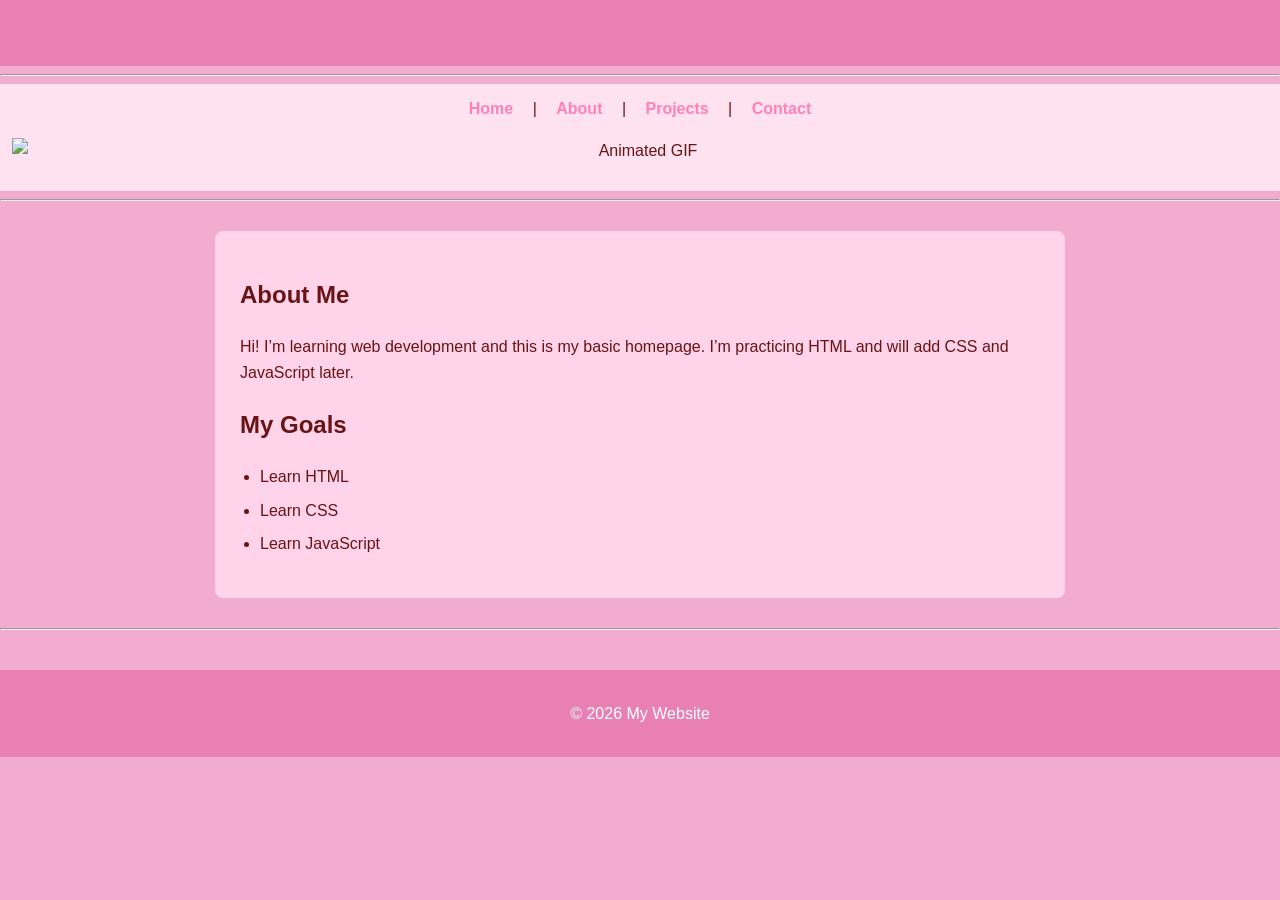
==== index.html @ 7e3ed9d5 "Initial commit" ====
<!DOCTYPE html>
<html lang="en">
<head>
    <meta charset="UTF-8">
    <title>My Homepage</title>
    <link rel="stylesheet" href="index.css">

</head>
<body>

    <!-- Header -->
    <header>
            <!--
            <p>Designing with Style that Speaks from the Soul.</p> -->
        <div style="text-align:center;">
    <div class="marquee"><p>Showcasing Senorena — Welcome to my site!</p></div>
    </div>
    </header>

    <hr>

    <!-- Navigation -->
    <nav>
        <a href="#">Home</a> |
        <a href="#">About</a> |
        <a href="#">Projects</a> |
        <a href="#">Contact</a>
        <img src="assets/welcome.gif" alt="Animated GIF" style="max-width:100%;height:auto;display:block;margin:1rem 0;">
    </nav>

    <hr>

    <!-- Main Content -->
    <main>
        <h2>About Me</h2>
        <p>
            Hi! I’m learning web development and this is my basic homepage.
            I’m practicing HTML and will add CSS and JavaScript later.
        </p>

        <h2>My Goals</h2>
        <ul>
            <li>Learn HTML</li>
            <li>Learn CSS</li>
            <li>Learn JavaScript</li>
        </ul>
    </main>

    <hr>

    <!-- Footer -->
    <footer>
        <p>&copy; 2026 My Website</p>
    </footer>

</body>
</html>
---- index.css ----
/* Reset some default browser styles */
body {
    margin: 0;
    font-family: Arial, Helvetica, sans-serif;
    background-color: #f1accf;
    color: #681414;
    line-height: 1.6;
}

/* Header */
header {
    background-color: #e880b4;
    color: white;
    padding: 3px 12px;
    font-size: 50px;
    text-align: center;
    line-height: 1.2;
    min-height: 36px;
    .marquee {
  overflow: hidden;
  background: #e880b4;
  color: white;
  white-space: nowrap;
}
}
.marquee p {
  display: inline-block;
  padding-left: 100%;
  animation: marquee 12s linear infinite;
  margin: 0;
}

@keyframes marquee {
  from { transform: translateX(0); }
  to   { transform: translateX(-100%); }
}


/* Navigation bar */
nav {
    background-color: #ffe2f0;
    padding: 12px;
    text-align: center;
}

nav a {
    color: #ff81b8;
    text-decoration: none;
    margin: 0 15px;
    font-weight: bold;
}

nav a:hover {
    color: #db1313;
}

/* Main content */
main {
    max-width: 800px;
    margin: 30px auto;
    background: #ffd3e9;
    padding: 25px;
    border-radius: 8px;
}

/* Headings */
h2 {
    color: #681414;
    margin-top: 20px;
}

/* Lists */
ul {
    padding-left: 20px;
}

li {
    margin-bottom: 8px;
}

/* Footer */
footer {
    text-align: center;
    padding: 15px;
    background-color: #e880b4;
    color: white;
    margin-top: 40px;
}
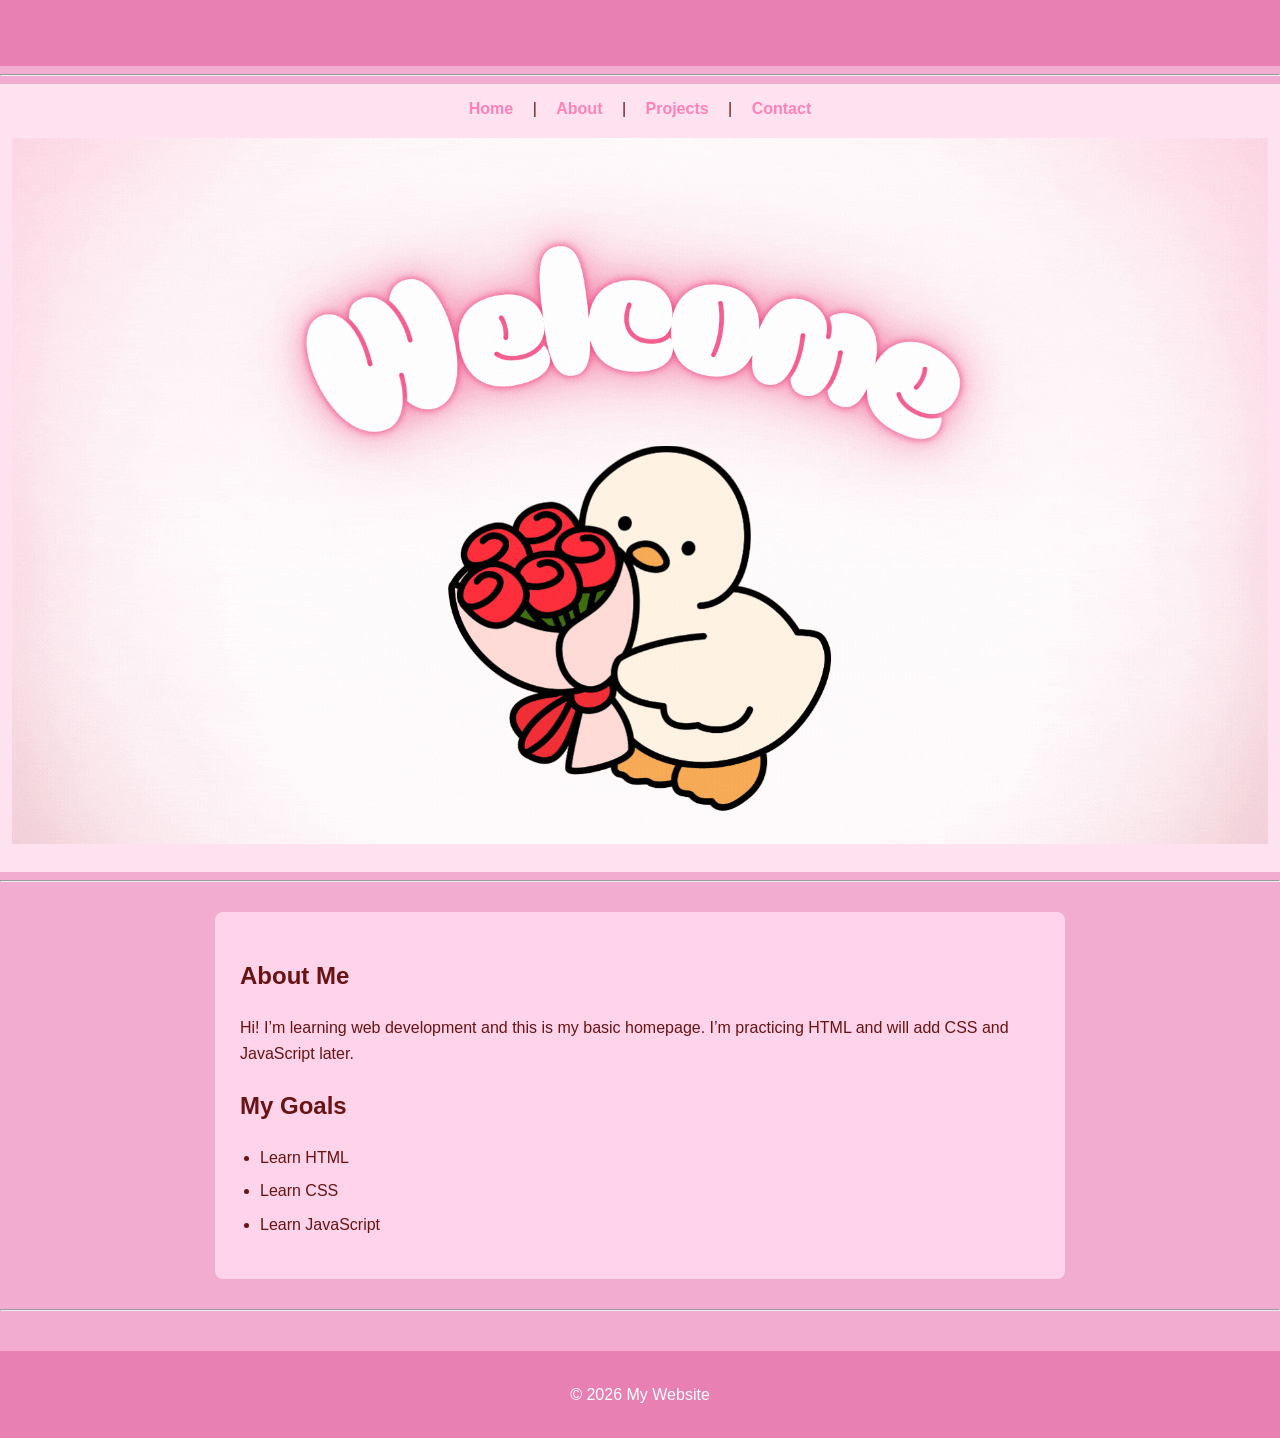
==== commit d3fa016c: "what you changed" ====
--- a/index.html
+++ b/index.html
@@ -25,7 +25,7 @@
         <a href="#">About</a> |
         <a href="#">Projects</a> |
         <a href="#">Contact</a>
-        <img src="assets/welcome.gif" alt="Animated GIF" style="max-width:100%;height:auto;display:block;margin:1rem 0;">
+        <img src="assets/Welcome.gif" alt="Animated GIF" style="max-width:100%;height:auto;display:block;margin:1rem 0;">
     </nav>
 
     <hr>
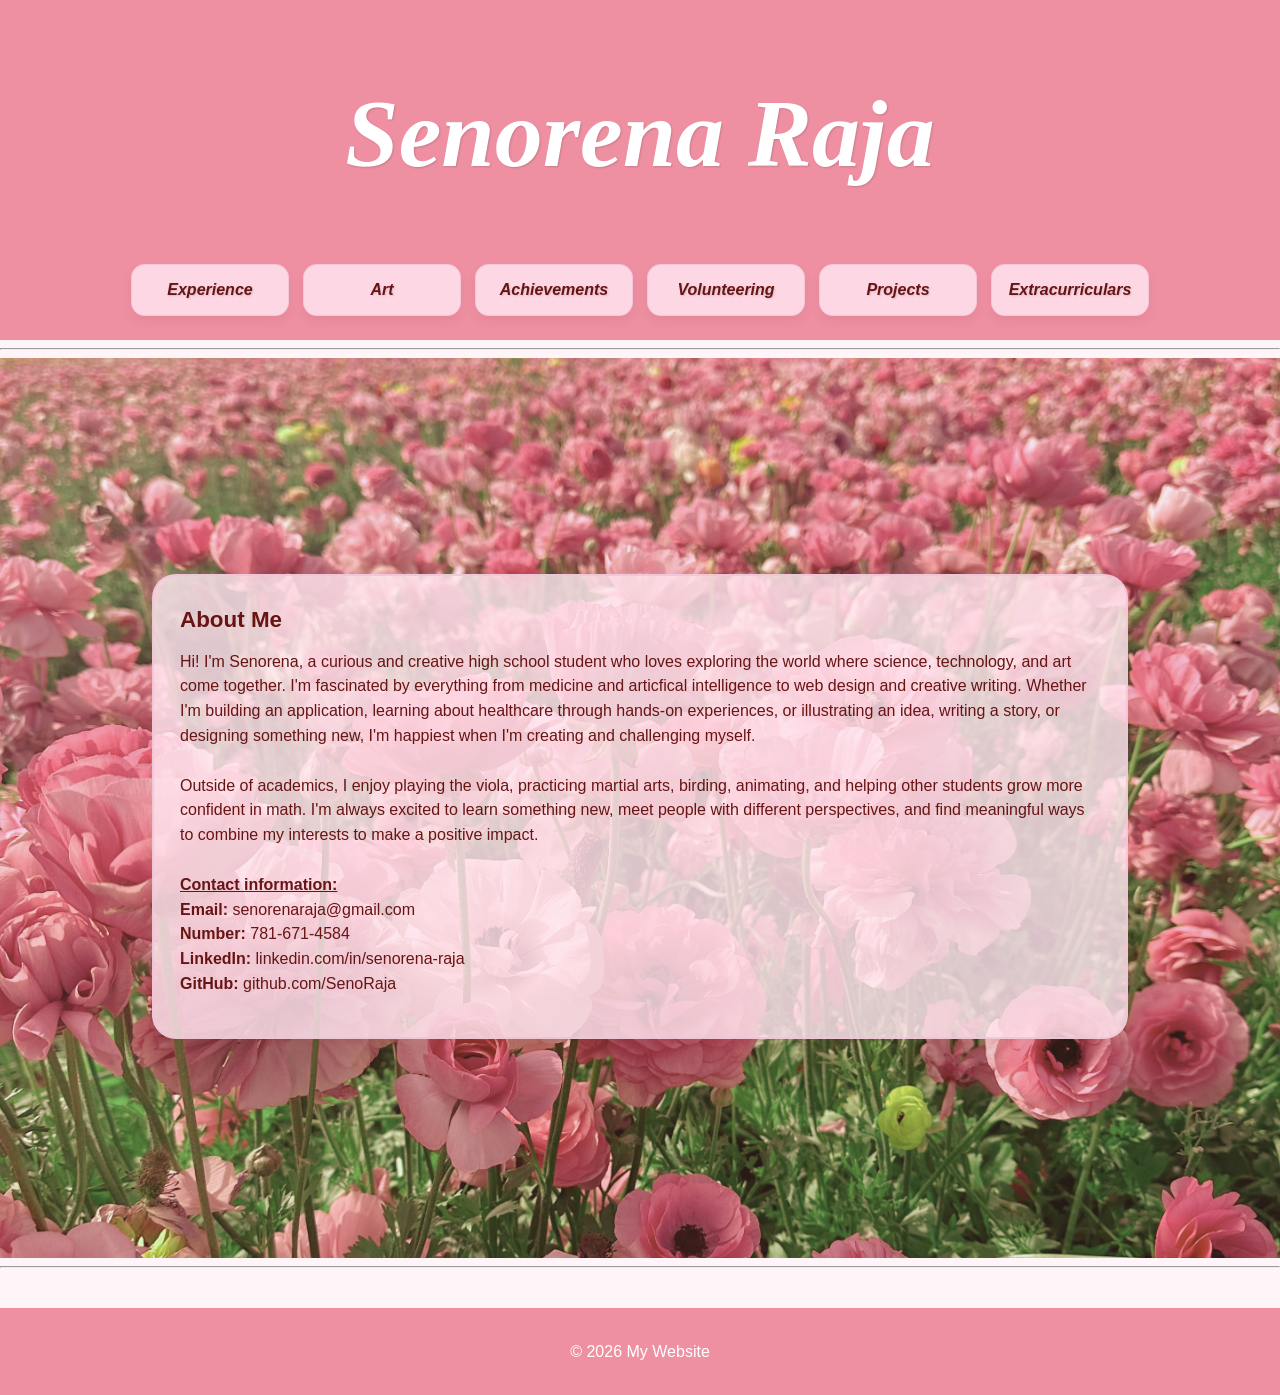
==== commit aee57cb2: "Update portfolio: add 3D art section and karate narrative under first image" ====
--- a/index.html
+++ b/index.html
@@ -1,8 +1,8 @@
-<!DOCTYPE html>
+﻿<!DOCTYPE html>
 <html lang="en">
 <head>
     <meta charset="UTF-8">
-    <title>My Homepage</title>
+    <title>Senorena Raja</title>
     <link rel="stylesheet" href="index.css">
 
 </head>
@@ -10,41 +10,55 @@
 
     <!-- Header -->
     <header>
-            <!--
-            <p>Designing with Style that Speaks from the Soul.</p> -->
-        <div style="text-align:center;">
-    <div class="marquee"><p>Showcasing Senorena — Welcome to my site!</p></div>
-    </div>
+        <h1>Senorena Raja</h1>
+        <nav class="page-nav">
+            <div class="link-cards">
+                <a class="card-link" href="experience.html">Experience</a>
+                <a class="card-link" href="art.html">Art</a>
+                <a class="card-link" href="achievements.html">Achievements</a>
+                <a class="card-link" href="volunteering.html">Volunteering</a>
+                <a class="card-link" href="projects.html">Projects</a>
+                <a class="card-link" href="extracurriculars.html">Extracurriculars</a>
+            </div>
+        </nav>
     </header>
 
     <hr>
 
-    <!-- Navigation -->
-    <nav>
-        <a href="#">Home</a> |
-        <a href="#">About</a> |
-        <a href="#">Projects</a> |
-        <a href="#">Contact</a>
-        <img src="assets/Welcome.gif" alt="Animated GIF" style="max-width:100%;height:auto;display:block;margin:1rem 0;">
-    </nav>
-
-    <hr>
-
-    <!-- Main Content -->
-    <main>
-        <h2>About Me</h2>
-        <p>
-            Hi! I’m learning web development and this is my basic homepage.
-            I’m practicing HTML and will add CSS and JavaScript later.
-        </p>
-
-        <h2>My Goals</h2>
-        <ul>
-            <li>Learn HTML</li>
-            <li>Learn CSS</li>
-            <li>Learn JavaScript</li>
-        </ul>
-    </main>
+    <div class="gif-container">
+        <img src="assets/mainImage.jpg" alt="Animated GIF" style="width:100%;height:auto;display:block;">
+        <div class="about-box">
+                <h3>About Me</h3>
+                <p>
+                    Hi! I'm Senorena, a curious and creative high school student
+            who loves exploring the world where science, technology, and art
+            come together. I'm fascinated by everything from medicine and 
+             articfical intelligence to web design and creative writing. 
+            Whether I'm building an application, learning about healthcare
+            through hands-on experiences, or illustrating an idea, writing 
+            a story, or designing something new, I'm happiest when I'm 
+            creating and challenging myself.
+        </br>
+        </br>
+            Outside of academics, I enjoy playing the viola, practicing
+            martial arts, birding, animating, and helping other students grow
+            more confident in math. I'm always excited to learn something new,
+            meet people with different perspectives, and find meaningful ways
+            to combine my interests to make a positive impact.
+        </br>
+        </br>
+            <strong><u>Contact information:</u></strong>
+    </br>
+            <strong>Email:</strong> senorenaraja@gmail.com
+            </br>
+            <strong>Number:</strong> 781-671-4584
+            </br>
+            <strong>LinkedIn:</strong> linkedin.com/in/senorena-raja
+            </br>
+            <strong>GitHub:</strong> github.com/SenoRaja
+                </p>
+            </div>
+        </div>
 
     <hr>
 
@@ -54,4 +68,4 @@
     </footer>
 
 </body>
-</html>
+
--- a/index.css
+++ b/index.css
@@ -1,88 +1,133 @@
-/* Reset some default browser styles */
+﻿/* Reset some default browser styles */
 body {
     margin: 0;
     font-family: Arial, Helvetica, sans-serif;
-    background-color: #f1accf;
+    background-color: #fff5f8;
     color: #681414;
     line-height: 1.6;
 }
 
 /* Header */
 header {
-    background-color: #e880b4;
+    background-color: #ee90a2;
     color: white;
-    padding: 3px 12px;
-    font-size: 50px;
+    padding: 12px 12px;
+    font-family: "Lucida Handwriting", "Brush Script MT", cursive;
+    font-size: 48px;
+    font-weight: 400;
+    font-style: italic;
     text-align: center;
     line-height: 1.2;
-    min-height: 36px;
-    .marquee {
-  overflow: hidden;
-  background: #e880b4;
-  color: white;
-  white-space: nowrap;
+    min-height: 50px;
+    text-shadow: 1px 1px 2px rgba(0, 0, 0, 0.15);
 }
-}
-.marquee p {
-  display: inline-block;
-  padding-left: 100%;
-  animation: marquee 12s linear infinite;
-  margin: 0;
-}
-
-@keyframes marquee {
-  from { transform: translateX(0); }
-  to   { transform: translateX(-100%); }
-}
-
 
 /* Navigation bar */
 nav {
-    background-color: #ffe2f0;
-    padding: 12px;
+    background-color: transparent;
+    padding: 0;
     text-align: center;
+    display: flex;
+    flex-direction: column;
+    gap: 0;
+    position: relative;
 }
 
-nav a {
-    color: #ff81b8;
-    text-decoration: none;
-    margin: 0 15px;
-    font-weight: bold;
+.gif-container {
+    position: relative;
+    display: block;
+    width: 100vw;
+    height: 100vh;
+    margin: 0;
+    overflow: visible;
 }
 
-nav a:hover {
-    color: #db1313;
+.gif-container img {
+    width: 100% !important;
+    height: 100% !important;
+    object-fit: cover;
 }
 
-/* Main content */
-main {
-    max-width: 800px;
-    margin: 30px auto;
-    background: #ffd3e9;
-    padding: 25px;
-    border-radius: 8px;
+.page-nav {
+    padding: 8px 0 12px;
 }
 
-/* Headings */
-h2 {
-    color: #681414;
-    margin-top: 20px;
+.link-cards {
+    display: flex;
+    flex-wrap: wrap;
+    justify-content: center;
+    align-items: center;
+    gap: 14px;
+    max-width: 1200px;
+    width: calc(100% - 32px);
+    margin: 0 auto;
+    padding: 0 16px;
 }
 
-/* Lists */
-ul {
-    padding-left: 20px;
+.about-box {
+    position: absolute;
+    top: 24%;
+    left: 50%;
+    transform: translate(-50%, -0%);
+    width: min(920px, calc(100% - 40px));
+    padding: 26px;
+    background: rgba(255, 230, 240, 0.82);
+    border: 2px solid rgba(240, 198, 216, 0.9);
+    border-radius: 24px;
+    color: #681414;
+    box-shadow: 0 22px 42px rgba(104,20,20,0.08);
+    z-index: 9;
 }
 
-li {
-    margin-bottom: 8px;
+.about-box h3 {
+    margin-top: 0;
+    margin-bottom: 12px;
+    color: #681414;
+    font-size: 1.4rem;
+}
+
+.about-box p {
+    margin: 0 0 14px;
+    line-height: 1.55;
+}
+
+.card-link {
+    display: inline-flex;
+    align-items: center;
+    justify-content: center;
+    width: 158px;
+    height: 52px;
+    flex: 0 0 158px;
+    white-space: nowrap;
+    background: rgba(255, 230, 240, 0.85);
+    border: 1px solid rgba(240, 198, 216, 0.9);
+    border-radius: 14px;
+    padding: 0 14px;
+    color: #681414;
+    font-family: Arial, Helvetica, sans-serif;
+    font-size: 1rem;
+    font-weight: 700;
+    line-height: 1.1;
+    text-align: center;
+    text-decoration: none;
+    box-sizing: border-box;
+    box-shadow: 0 6px 12px rgba(104,20,20,0.06);
+    transition: transform 0.22s cubic-bezier(.2,.9,.3,1), box-shadow 0.22s ease, border-color 0.22s ease;
+    cursor: pointer;
+}
+
+.card-link:hover {
+    transform: translateY(-8px) scale(1.02);
+    box-shadow: 0 18px 34px rgba(104,20,20,0.12);
+    border-color: rgba(197,131,154,0.9);
 }
 
 /* Footer */
 footer {
     text-align: center;
     padding: 15px;
-    background-color: #e880b4;
+    background-color: #ee90a2;
     color: white;
     margin-top: 40px;
 }
+
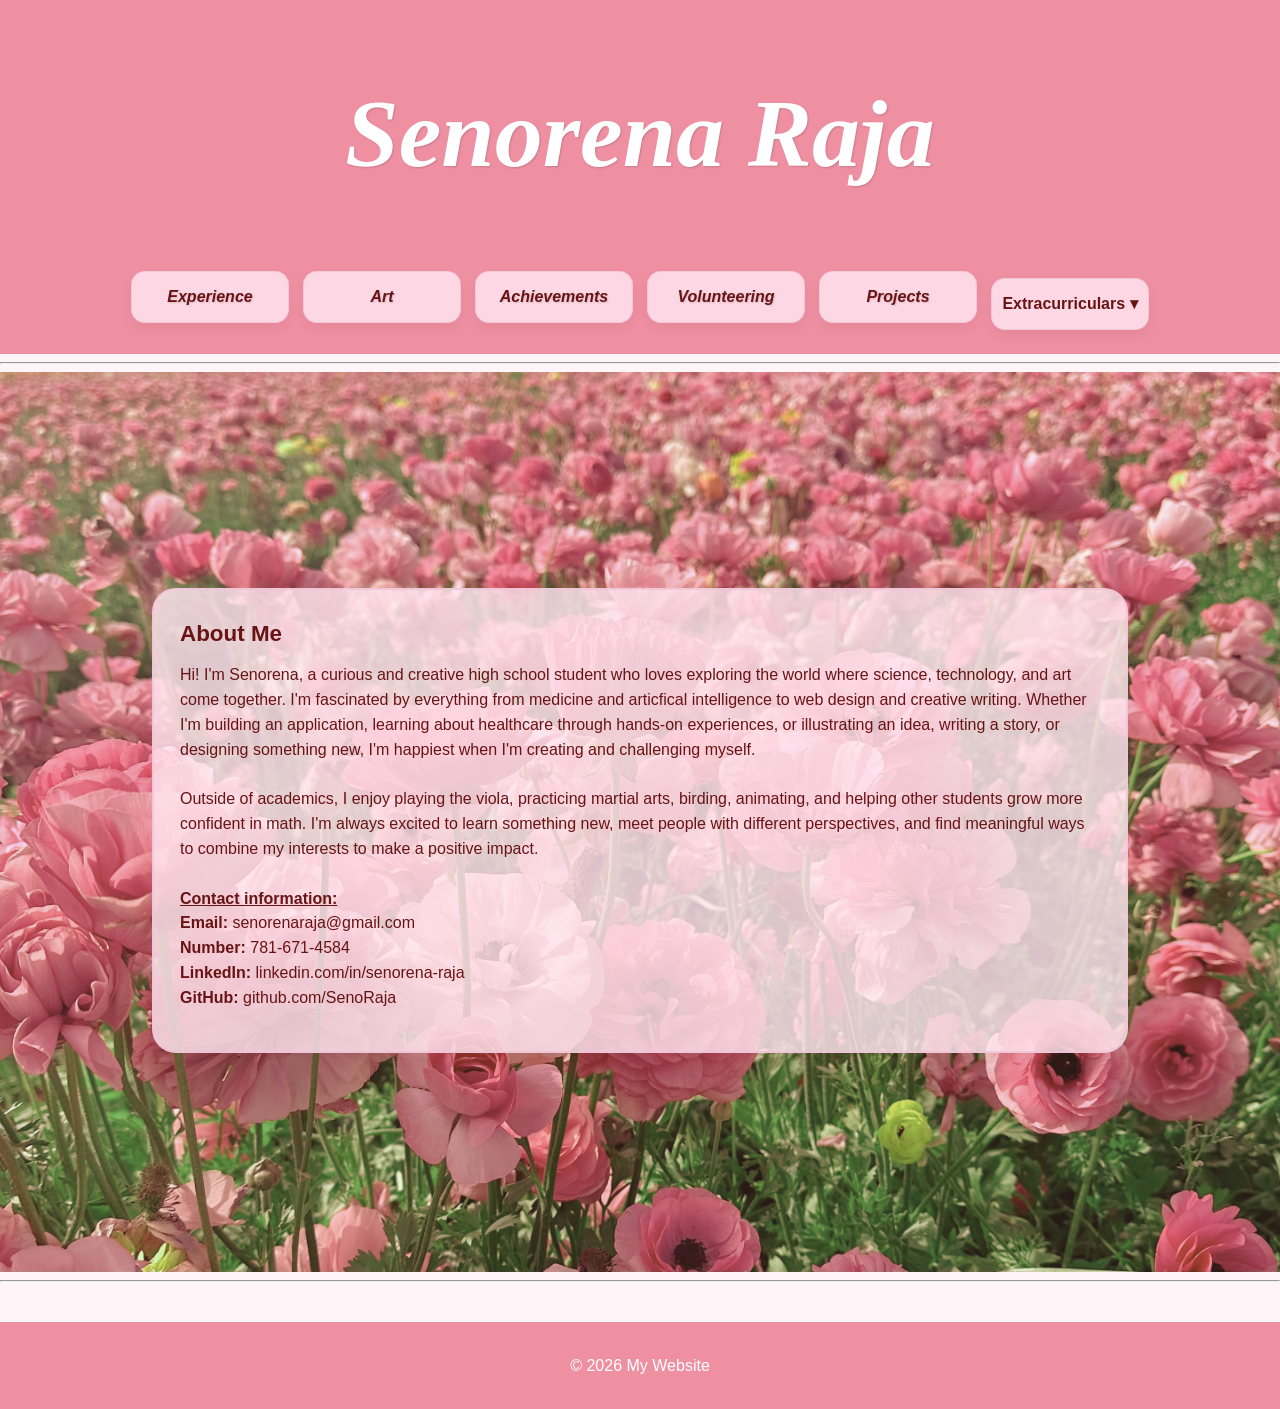
==== commit 92c3ab58: "Update site: navigation dropdown, new pages, images, and content" ====
--- a/index.html
+++ b/index.html
@@ -18,7 +18,13 @@
                 <a class="card-link" href="achievements.html">Achievements</a>
                 <a class="card-link" href="volunteering.html">Volunteering</a>
                 <a class="card-link" href="projects.html">Projects</a>
-                <a class="card-link" href="extracurriculars.html">Extracurriculars</a>
+                <div class="dropdown">
+                    <button class="card-link dropdown-toggle" type="button">Extracurriculars ▾</button>
+                    <div class="dropdown-content">
+                        <a href="extracurriculars.html">Karate</a>
+                        <a href="orchestra.html">Orchestra</a>
+                    </div>
+                </div>
             </div>
         </nav>
     </header>
@@ -69,3 +75,5 @@
 
 </body>
 
+<script src="nav-fix.js"></script>
+
--- a/index.css
+++ b/index.css
@@ -131,3 +131,47 @@
     margin-top: 40px;
 }
 
+/* Dropdown for multi-item nav entries */
+.dropdown {
+    position: relative;
+    display: inline-block;
+}
+.dropdown .dropdown-content {
+    display: none;
+    position: absolute;
+    top: calc(100% + 8px);
+    left: 50%;
+    transform: translateX(-50%);
+    background: rgba(255, 255, 255, 0.98);
+    min-width: 140px;
+    border: 1px solid rgba(240,198,216,0.9);
+    border-radius: 12px;
+    box-shadow: 0 14px 28px rgba(104,20,20,0.08);
+    padding: 6px;
+    z-index: 20;
+}
+.dropdown .dropdown-content a {
+    display: block;
+    padding: 8px 10px;
+    color: #681414;
+    text-decoration: none;
+    font-weight: 600;
+    border-radius: 8px;
+    font-family: Arial, Helvetica, sans-serif;
+    font-size: 0.92rem;
+}
+.dropdown .dropdown-content a:hover {
+    background: rgba(238,144,162,0.08);
+}
+.dropdown:hover .dropdown-content,
+.dropdown:focus-within .dropdown-content {
+    display: block;
+}
+/* Make the dropdown toggle use a basic font and slightly smaller size */
+.dropdown .card-link {
+    width: 140px;
+    height: 44px;
+    font-family: Arial, Helvetica, sans-serif;
+    font-size: 0.95rem;
+}
+
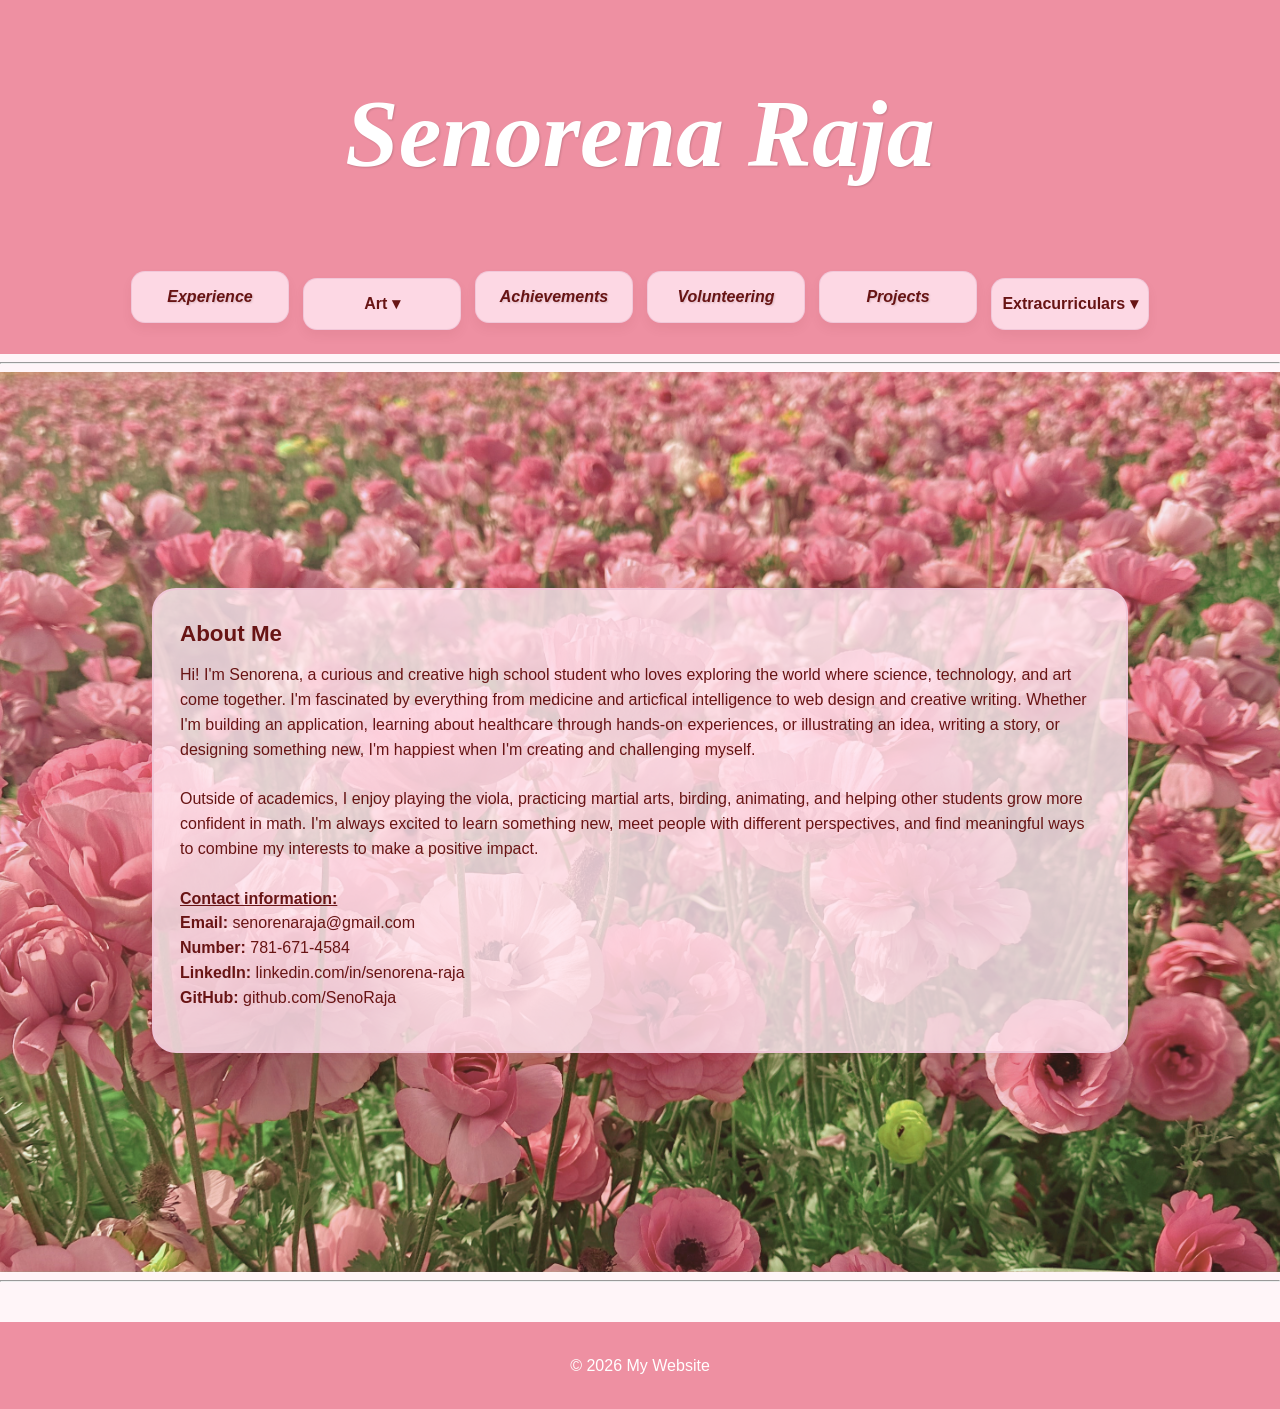
==== commit 5d49a9b4: "Split art galleries and reorder karate ranks" ====
--- a/index.html
+++ b/index.html
@@ -14,7 +14,13 @@
         <nav class="page-nav">
             <div class="link-cards">
                 <a class="card-link" href="experience.html">Experience</a>
-                <a class="card-link" href="art.html">Art</a>
+                <div class="dropdown">
+                    <button class="card-link dropdown-toggle" type="button">Art ▾</button>
+                    <div class="dropdown-content">
+                        <a href="art.html">2D Art</a>
+                        <a href="3d-art.html">3D Art</a>
+                    </div>
+                </div>
                 <a class="card-link" href="achievements.html">Achievements</a>
                 <a class="card-link" href="volunteering.html">Volunteering</a>
                 <a class="card-link" href="projects.html">Projects</a>
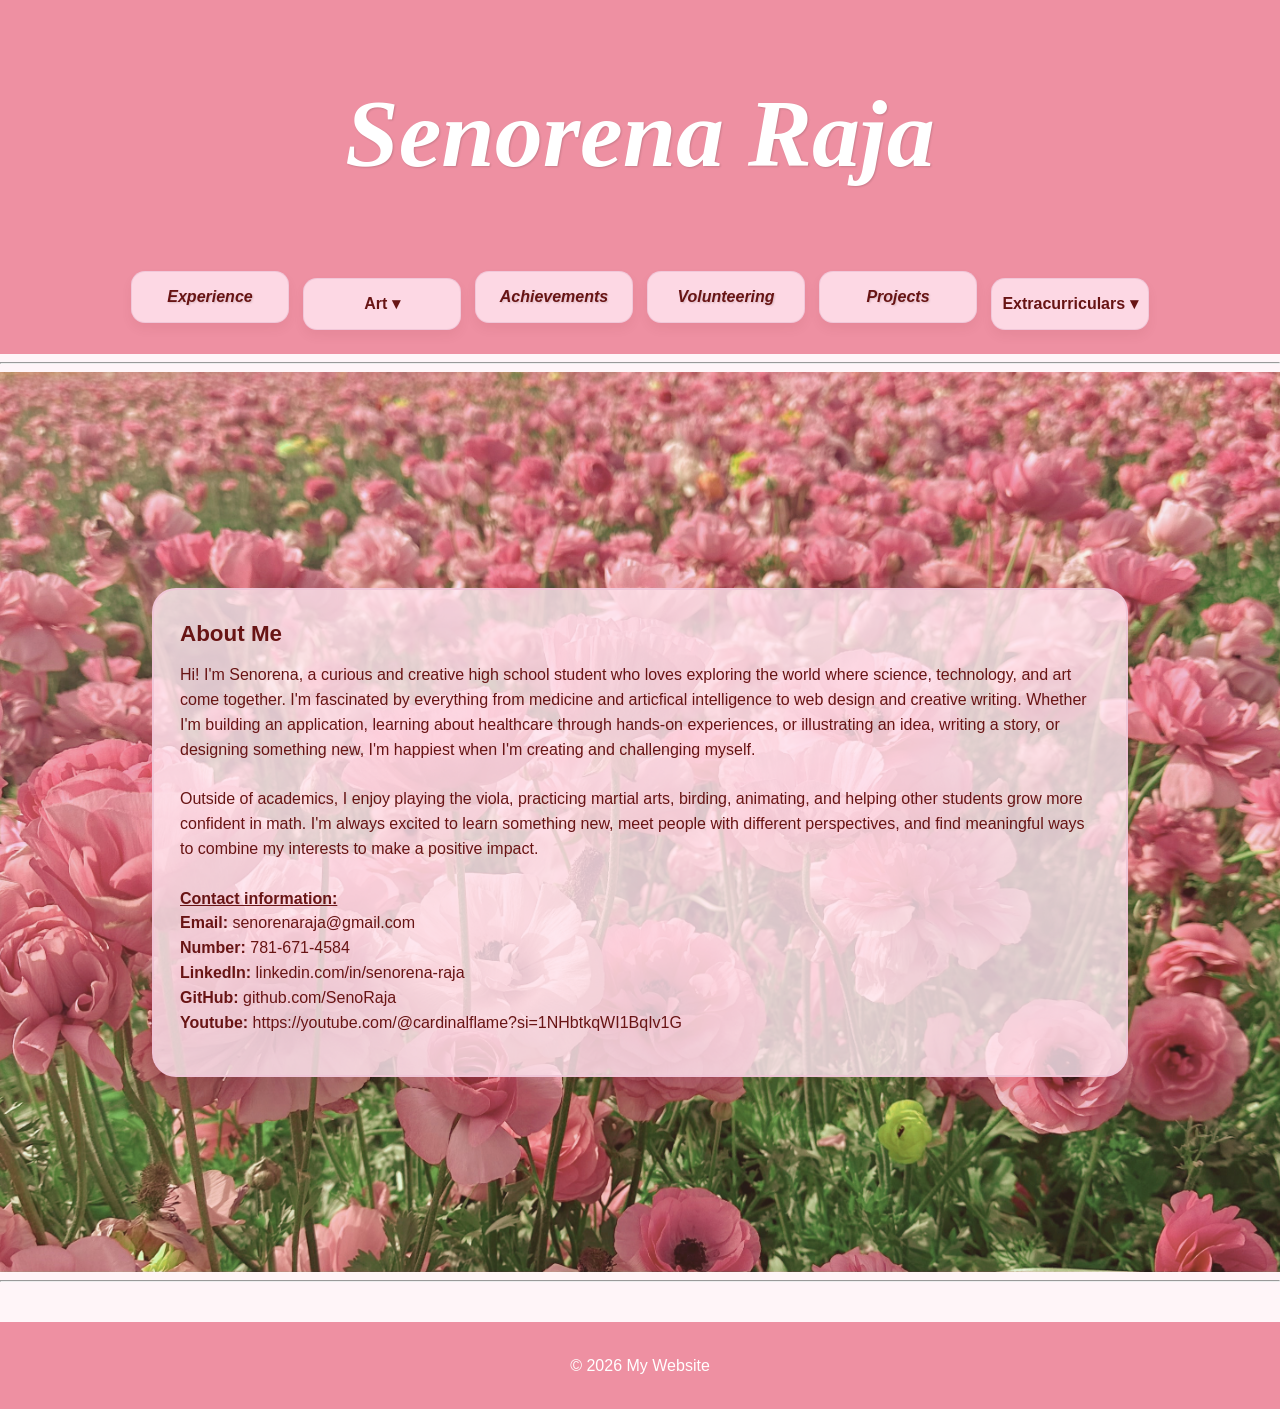
==== commit 4c9e609b: "Update portfolio contact and experience details Co-authored-by: Copilot <223556219+Copilot@users.nor" ====
--- a/index.html
+++ b/index.html
@@ -68,6 +68,8 @@
             <strong>LinkedIn:</strong> linkedin.com/in/senorena-raja
             </br>
             <strong>GitHub:</strong> github.com/SenoRaja
+            </br>
+            <strong>Youtube:</strong> https://youtube.com/@cardinalflame?si=1NHbtkqWI1BqIv1G</strong>
                 </p>
             </div>
         </div>
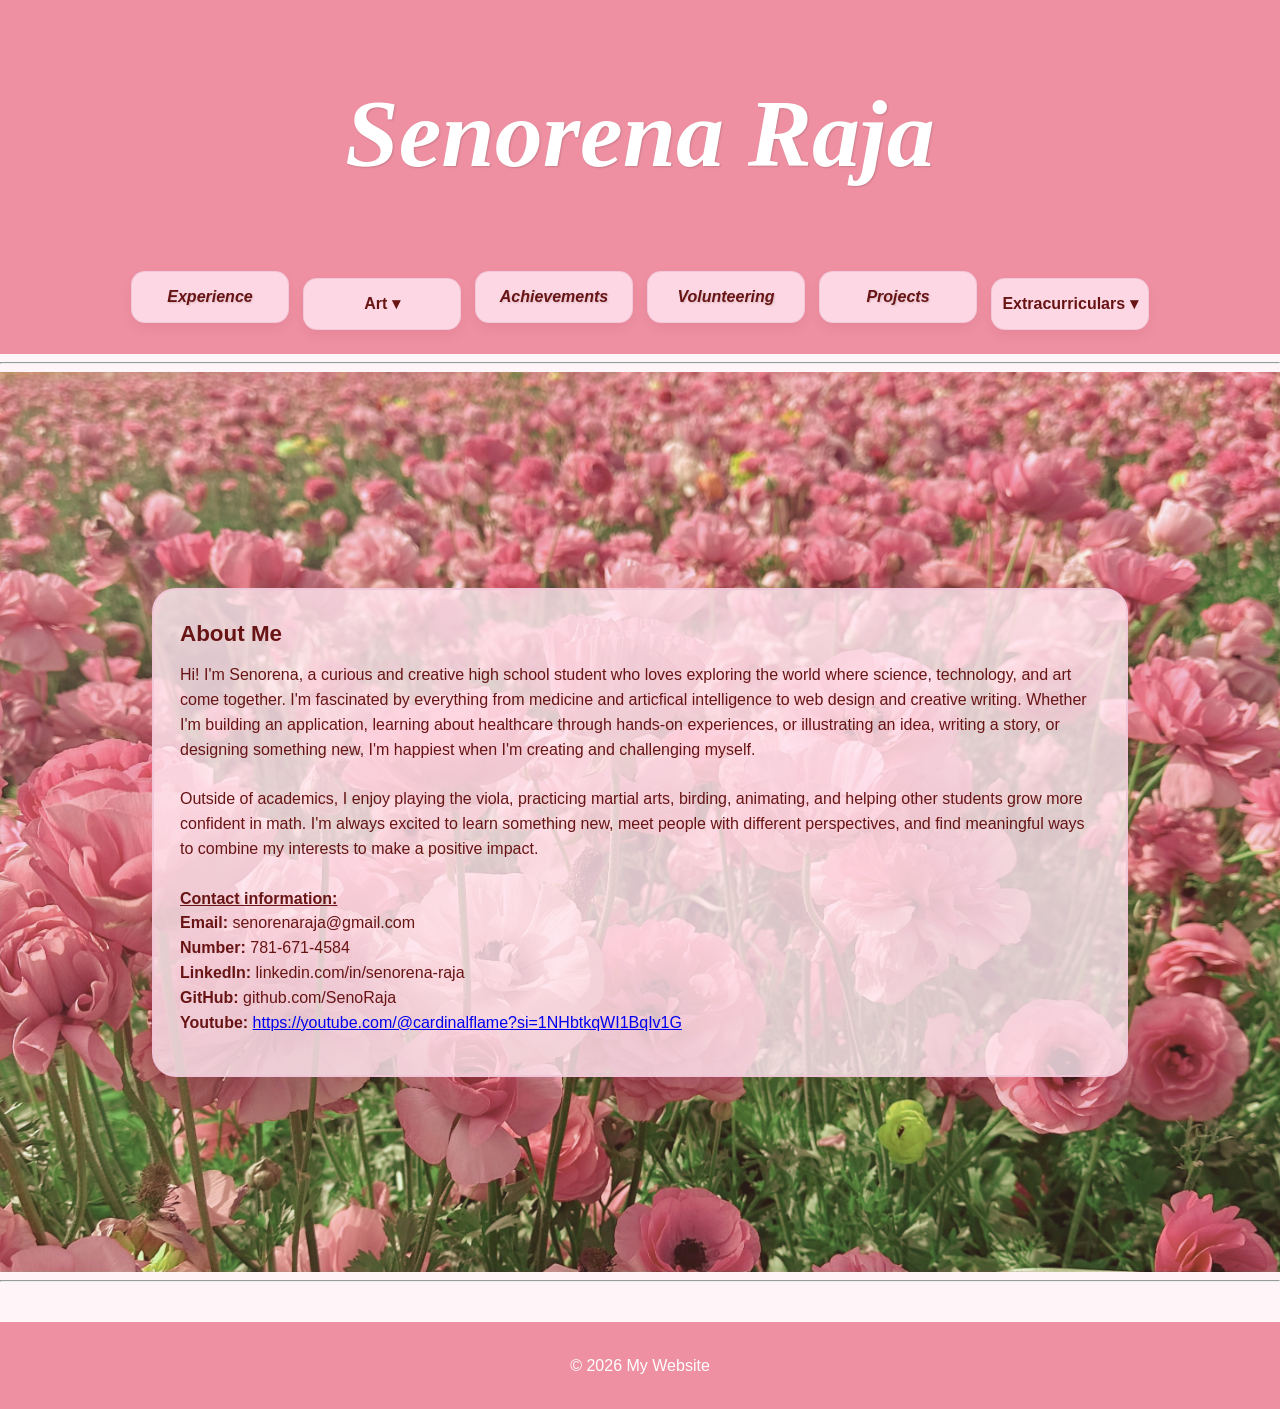
==== commit 54bffd90: "Make YouTube contact clickable Co-authored-by: Copilot <223556219+Copilot@users.noreply.github.com>" ====
--- a/index.html
+++ b/index.html
@@ -69,7 +69,7 @@
             </br>
             <strong>GitHub:</strong> github.com/SenoRaja
             </br>
-            <strong>Youtube:</strong> https://youtube.com/@cardinalflame?si=1NHbtkqWI1BqIv1G</strong>
+            <strong>Youtube:</strong> <a href="https://youtube.com/@cardinalflame?si=1NHbtkqWI1BqIv1G" target="_blank" rel="noopener noreferrer">https://youtube.com/@cardinalflame?si=1NHbtkqWI1BqIv1G</a>
                 </p>
             </div>
         </div>
@@ -84,4 +84,3 @@
 </body>
 
 <script src="nav-fix.js"></script>
-
